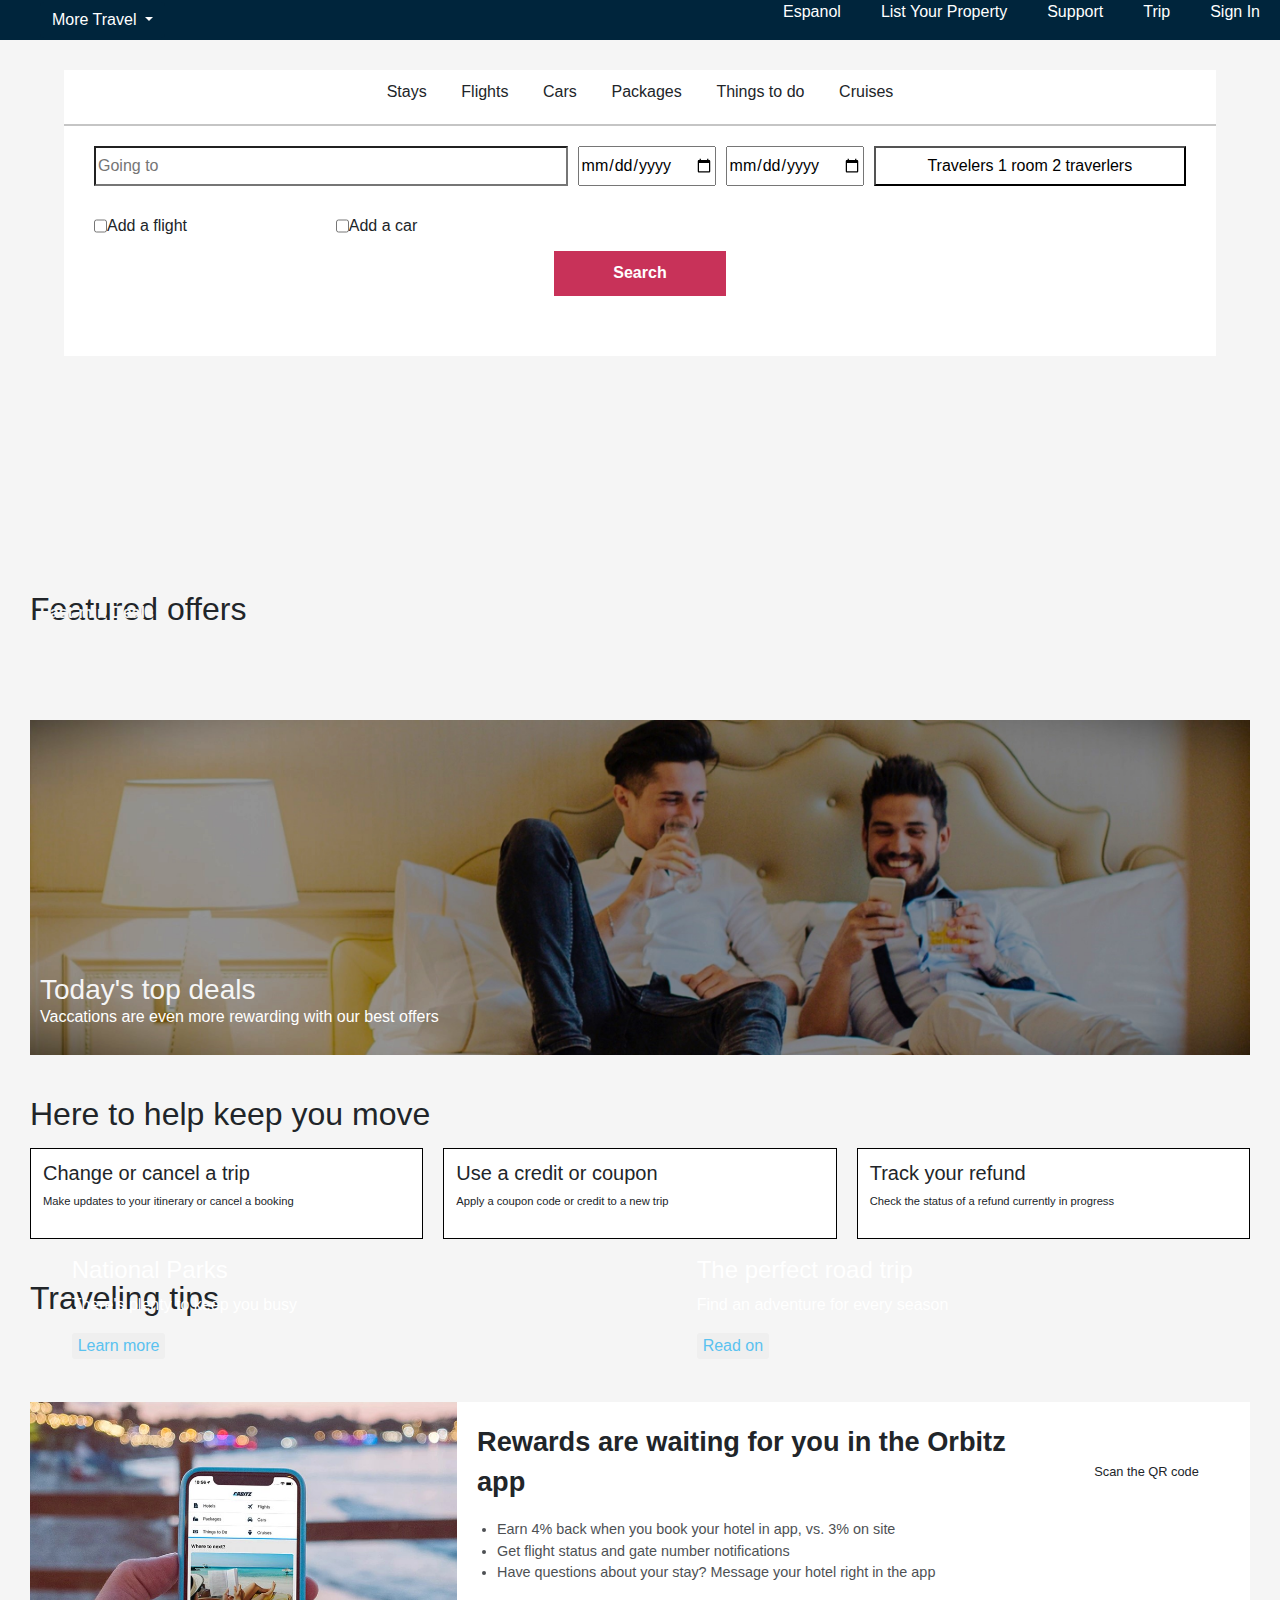
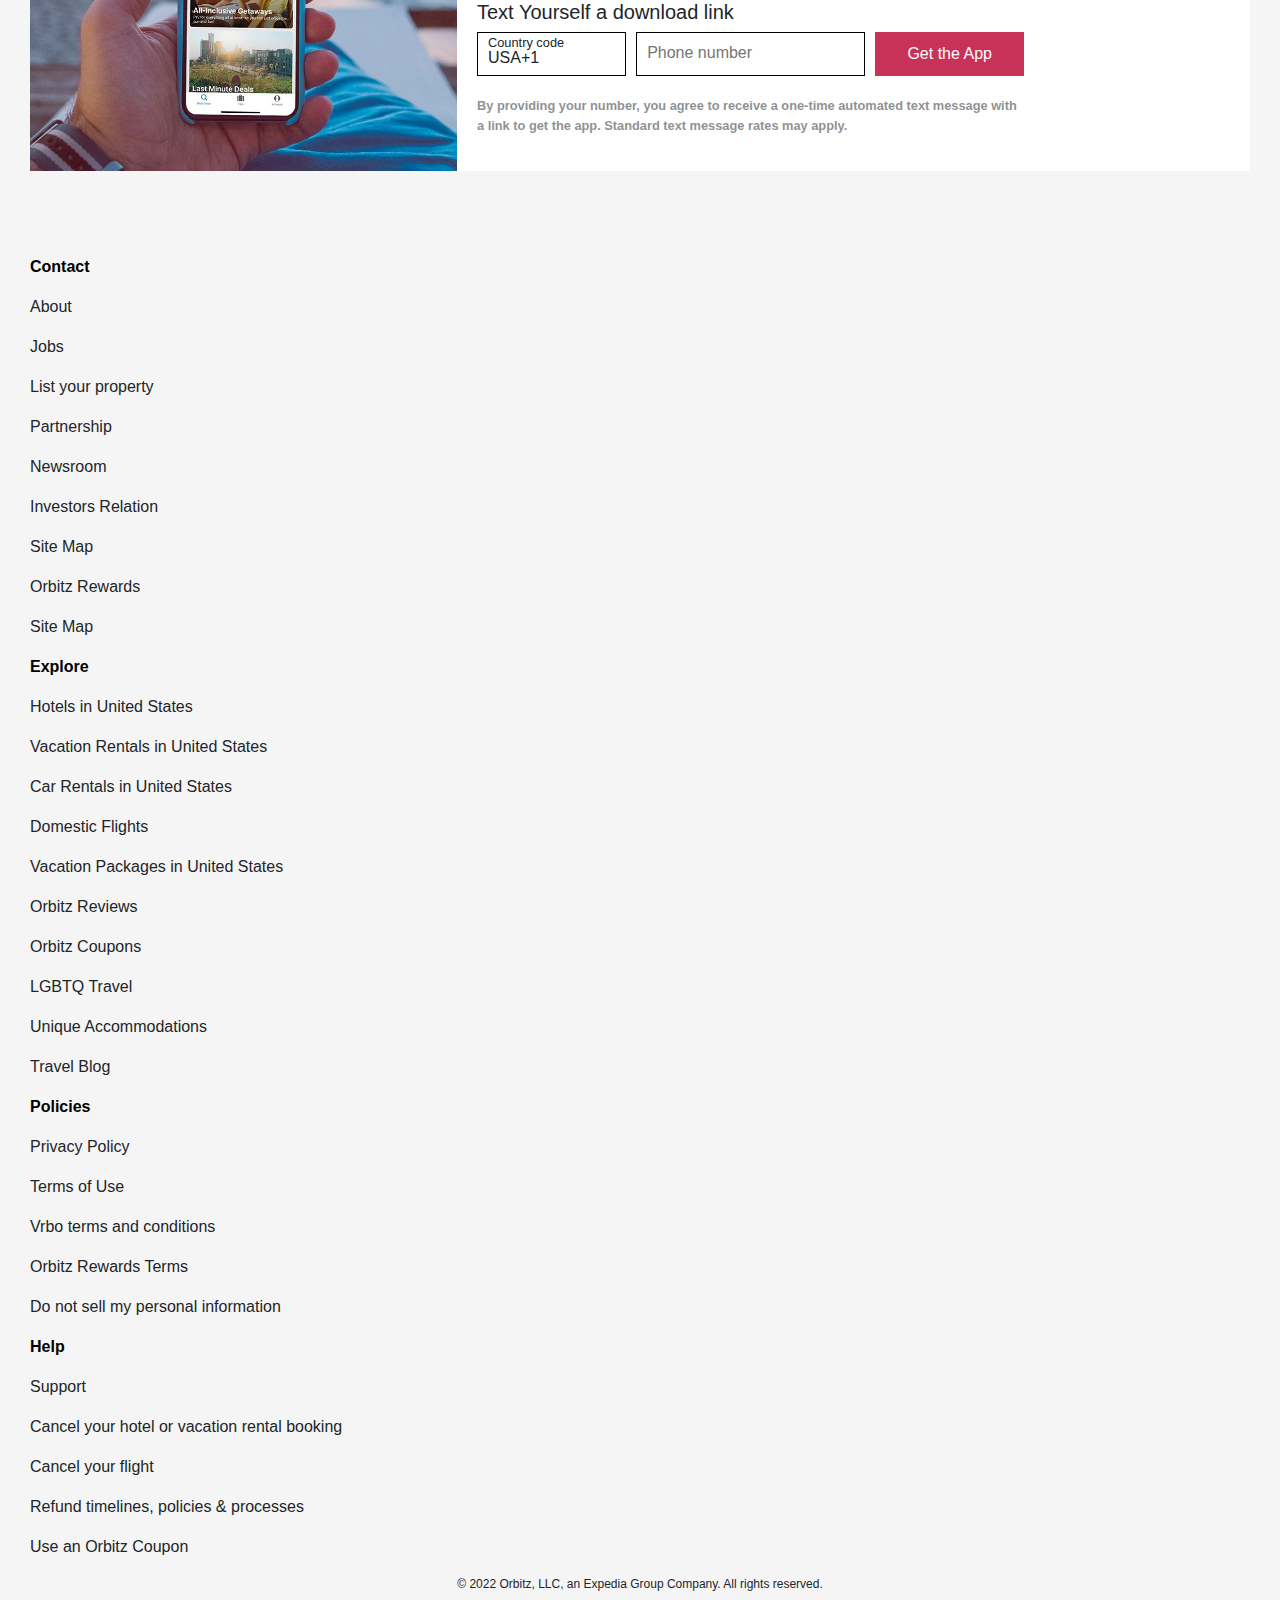
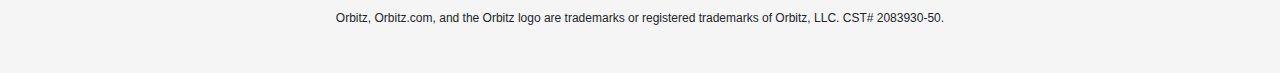
==== index.html @ a8eebd3c "day02 modified file" ====
<!DOCTYPE html>
<html lang="en">
<head>
    <meta charset="UTF-8">
    <meta http-equiv="X-UA-Compatible" content="IE=edge">
    <meta name="viewport" content="width=device-width, initial-scale=1.0">
    <title>Orbitz</title>
    <link rel="stylesheet" href="./navbar.css">

    <!-- my bootstrap -->
    <link rel="stylesheet" href="https://cdn.jsdelivr.net/npm/bootstrap@4.6.1/dist/css/bootstrap.min.css">
  <script src="https://cdn.jsdelivr.net/npm/jquery@3.6.0/dist/jquery.slim.min.js"></script>
  <script src="https://cdn.jsdelivr.net/npm/popper.js@1.16.1/dist/umd/popper.min.js"></script>
  <script src="https://cdn.jsdelivr.net/npm/bootstrap@4.6.1/dist/js/bootstrap.bundle.min.js"></script>
  <!-- end -->

  <link rel="stylesheet" href="./searchBar.css">
  <link rel="stylesheet" href="./midSec.css">
  <link rel="stylesheet" href="./footer.css">
</head>
<body>
    <!-- ---------------------------------------navbar-------------------------------------------------------- -->
    <div id="navbar">
        <div>
            <img src="https://www.orbitz.com/_dms/header/logo.svg?locale=es_MX&siteid=70201&2" alt="">
            <div class="dropdown" style="margin-left: -40px;">
                <button class="btn  dropdown-toggle" type="button" id="dropdownMenu2" data-toggle="dropdown" aria-haspopup="true" aria-expanded="false" style="background-color: #00253c; color: white; border: none; ">
                More Travel
                </button>
                <div class="dropdown-menu" aria-labelledby="dropdownMenu2">
                <button class="dropdown-item" type="button">Stays</button>
                <button class="dropdown-item" type="button">Flight</button>
                <button class="dropdown-item" type="button">Package</button>
                <button class="dropdown-item" type="button">Cars</button>
                <button class="dropdown-item" type="button">Cruises</button>
                <button class="dropdown-item" type="button">Things to do</button>                
                <button class="dropdown-item" type="button">Deals</button>                
                <button class="dropdown-item" type="button">Groups & Meetings</button>                
                <button class="dropdown-item" type="button">Travel blog</button>                

                </div>
            </div>
        </div>
        <div>
            <a href="./index.html">
                <p>Espanol</p>
            </a>
            <a href="">
                <p>List Your Property</p>
            </a>
            <a href="">
                <p>Support</p>
            </a>
            <a href="">
                <p>Trip</p>
            </a>
            <a href="">
                <p>Sign In</p>
            </a>
        </div>
    </div>    
        <!-- -------------------------------------- navbar end ------------------------------------------------- -->


        <!-- -----------------------------------------Search Bar-------------------------------------------------------- -->
        <div id="my-menu">
            <!-- <img style="width: 100%;" src="https://forever.travel-assets.com/flex/flexmanager/images/2021/11/01/ORB_Storefront_6_imgB_1400x600_20211028.jpg?impolicy=fcrop&w=900&h=225&q=mediumHigh" alt=""> -->
            <div id="my-search-bar">
                <div id="my-search-bar-title">
                    <div>Stays</div>
                    <div>Flights</div>
                    <div>Cars</div>
                    <div>Packages</div>
                    <div>Things to do</div>
                    <div>Cruises</div>
                </div>
                <hr style="border: 0px solid black; height: 2px; background-color: rgba(0, 0, 0, 0.228); margin-bottom: 20px;">
                <div id="search-box">
                    <div><input type="search" placeholder="Going to"></div>
                    <div><input type="date" placeholder="Check-in"></div>
                    <div><input type="date" placeholder="Check-out"></div>
                    <div><input style="background-color: white;" type="button" placeholder="" value="Travelers 1 room 2 traverlers"></div>
                    <div><input type="checkbox"><span>Add a flight</span></div>
                    <div><input type="checkbox" value=""><span>Add a car</span></div>
                </div>
                <div id="btn-search">
                    <button>Search</button>
                </div>
    
            </div>
        </div> 
        <!-- ------------------------------------------Search Bar End--------------------------------------------  -->
        <!-- ----------------------------------------------Mid Sec Start----------------------------------------------------- -->
        <div id="mid-container">
            <div id="first-child-mid">
                <div>
                    <img src="https://forever.travel-assets.com/flex/flexmanager/images/2022/02/09/ORB_BrandPromise_TravelAsYouAre_imgB_840x473_20220207.jpg?impolicy=fcrop&w=900&h=386&q=mediumHigh" alt="">
                </div>
                <div>
                    <img src="https://forever.travel-assets.com/flex/flexmanager/images/2022/02/09/ORB_BrandPromise_Rewards_imgB_840x473_20220207.jpg?impolicy=fcrop&w=900&h=386&q=mediumHigh" alt="">
                </div>
                <div>
                    <img src="https://forever.travel-assets.com/flex/flexmanager/images/2022/02/09/ORB_BrandPromise_InsiderPrices_imgB_840x473_20220207.jpg?impolicy=fcrop&w=900&h=386&q=mediumHigh" alt="">
                </div>
            </div>
    
            <!-- ===================================================================================================== -->
    
    
            <div id="second-child-mid">
                <h2>Featured offers</h2>
                <div>
                    <div>
                        <img src="https://forever.travel-assets.com/flex/flexmanager/images/2021/11/02/ORB_Storefront_LastMinute_imgB_900x600_20211101.jpg?impolicy=fcrop&w=900&h=600&q=mediumHigh" alt="">
                        <h3 class="overlay-text-h3">Last-min Deals</h3>
                        <p class="overlay-text-p">Gateway Today</p>
                    </div>
                    <div>
                        <img src="https://forever.travel-assets.com/flex/flexmanager/images/2021/11/02/ORB_Storefront_AllInclusive_imgB_900x600_20211101.jpg?impolicy=fcrop&w=900&h=600&q=mediumHigh" alt="">
                        <h3 class="overlay-text-h3">All insclusive Resorts</h3>
                        <p class="overlay-text-p">Enjoy sun and Fun</p>
                    </div>
                    <div>
                        <img src="https://forever.travel-assets.com/flex/flexmanager/images/2021/11/02/ORB_Storefront_MOD_imgB_900x600_20211101.jpg?impolicy=fcrop&w=900&h=600&q=mediumHigh" alt="">
                        <h3 class="overlay-text-h3">Insider Prizes</h3>
                        <p class="overlay-text-p">Members Get Rewarded</p>
                    </div>
                    <div>
                        <img src="https://forever.travel-assets.com/flex/flexmanager/images/2021/11/02/ORB_Storefront_JetAndReset_imgB_900x600_20211101.jpg?impolicy=fcrop&w=900&h=600&q=mediumHigh" alt="">
                        <h3 class="overlay-text-h3">Jet and Reset</h3>
                        <p class="overlay-text-p">Fly Somewhere Beachy and Warm</p>
                    </div>
                </div>
            </div>
    
            <!-- =================================================================================== -->
            <div id="top-deals">
                <img src="./top-deals.jpg" alt="">
                <h3>Today's top deals</h3>
                <p>Vaccations are even more rewarding with our best offers</p>
            </div>
    
            <!-- =========================================================================================== -->
            <div id="cancel-coupon">
                <h2>Here to help keep you move</h2>
                <div>
                    <div>
                        <h5>Change or cancel a trip</h5>
                        <p>Make updates to your itinerary or cancel a booking</p>
                    </div>
                    <div>
                        <h5>Use a credit or coupon</h5>
                        <p>Apply a coupon code or credit to a new trip</p>
                    </div>
                    <div>
                        <h5>Track your refund</h5>
                        <p>Check the status of a refund currently in progress</p>
                    </div>
                </div>
            </div>
    
            <!-- ======================================================================================================= -->
    
            <div id="traveling-tips">
                <h2>Traveling tips</h2>
                <div>
                    <div>
                        <img src="https://forever.travel-assets.com/flex/flexmanager/images/2021/11/18/ORB_Blog_NationalParks_imgB_1199x399_20211117.jpg" alt="">
                        <div>
                            <h4>National Parks</h4>
                            <p>There's plenty to keep you busy</p>
                            <button>Learn more</button>
                        </div>
    
                    </div>
                    <div>
                        <img src="https://forever.travel-assets.com/flex/flexmanager/images/2021/11/18/ORB_Blog_RoadTrips_imgB_1199x399_20211117.jpg" alt="">
                        <div>
                            <h4>The perfect road trip</h4>
                            <p>Find an adventure for every season</p>
                            <button>Read on</button>
                        </div>
    
                    </div>
                    
                </div>
            </div>
    
            <!-- ============================================================================================================= -->
            <div id="rewards">
    
                <img src="./main-rewards.jpg" alt="">
                <div>
                    <!-- child1 -->
                    <div>
                        <p>Rewards are waiting for you in the Orbitz app</p>
                        <ul>
                            <li>Earn 4% back when you book your hotel in app, vs. 3% on site</li>
                            <li>Get flight status and gate number notifications</li>
                            <li>Have questions about your stay? Message your hotel right in the app</li>
                        </ul>
                        <h5 style="margin-top: -20px;">Text Yourself a download link</h5>
                        <div>
                            <div class="rewards-div1-btn">
                                <p style="padding: 0 10px; font-size: 80%;">Country code</p>
                                <h6 style="margin-top: -20px; padding: 0 10px;">USA+1</h6>
                            </div>
                            <div class="rewards-div1-btn">
                                <input style="padding:0px 10px; box-sizing: border-box; border: none;" type="text" placeholder="Phone number">
                            </div>
                            <div class="rewards-div1-btn" style="border:none;">
                                <button style="width: 100%; height: 100%; border: none; background-color: rgb(200,50,89); color: white;">
                                    Get the App
                                </button>
                            </div>
                        </div>
                        <p style="font-size: 80%; margin-top: 20px; opacity: 50%;">By providing your number, you agree to receive a one-time automated text message with a link to get the app. Standard text message rates may apply.</p>
                    </div>
    
                    <!-- child2 -->
                    <div>
                        <img style="width: 80%; margin: 50px auto 10px auto;" src="https://a.travel-assets.com/mad-service/qr-code/portfolio_app_landing/qr_app_landing_footer_orbitz.png" alt="">
                        <p style="margin-left: 20px; font-size: 80%;">Scan the QR code</p>
                    </div>
                </div>
            </div>
    
        </div>
        <!-- ------------------------------------------------------mid Sec End----------------------------------------         -->

        <!-- ---------------------------------------------------------Footer Start------------------------------------------- -->
        <footer style="padding: 30px; background-color: rgb(245,245,245);">
            <div id="footer-child1">
                <div>
                    <img style="margin-top: 20px;" src="https://a.travel-assets.com/globalcontrols-service/content/f285fb631b0a976202ef57611c7050e9ef5ca51a/images/EG_Wordmark_blue_RGB.svg" alt="">
                </div>
                <div>
                    <div>
                        <p style="font-weight:bold ; color: black;">Contact</p>
                        <p>About</p>
                        <p>Jobs</p>
                        <p>List your property</p>
                        <p>Partnership</p>
                        <p>Newsroom</p>
                        <p>Investors Relation</p>
                        <p>Site Map</p>
                        <p>Orbitz Rewards</p>
                        <p>Site Map</p>
                    </div>
    
                    <div>
                        <p style="font-weight:bold ; color: black;">Explore</p>
                        <p>Hotels in United States</p>
                        <p>Vacation Rentals in United States</p>
                        <p>Car Rentals in United States</p>
                        <p>Domestic Flights</p>
                        <p>Vacation Packages in United States</p>
                        <p>Orbitz Reviews</p>
                        <p>Orbitz Coupons</p>
                        <p>LGBTQ Travel</p>
                        <p>Unique Accommodations</p>
                        <p>Travel Blog</p>
                    </div>
    
                    <div>
                        <p style="font-weight:bold ; color: black;">Policies</p>
                        <p>Privacy Policy</p>
                        <p>Terms of Use</p>
                        <p>Vrbo terms and conditions</p>
                        <p>Orbitz Rewards Terms</p>
                        <p>Do not sell my personal information</p>
                    </div>
    
                    <div>
                        <p style="font-weight:bold ; color: black;">Help</p>
                        <p>Support</p>
                        <p>Cancel your hotel or vacation rental booking</p>
                        <p>Cancel your flight</p>
                        <p>Refund timelines, policies & processes</p>
                        <p>Use an Orbitz Coupon</p>
                    </div>
    
                </div>
            </div>
            
            <div style="text-align: center; font-size: 12px;" id="footer-child2">
                <p>© 2022 Orbitz, LLC, an Expedia Group Company. All rights reserved.</p>
                <p>Orbitz, Orbitz.com, and the Orbitz logo are trademarks or registered trademarks of Orbitz, LLC. CST# 2083930-50.</p>
            </div>
        </footer>
        
        <!-- -------------------------------------------------------------Footer-End---------------------------------- -->

</body>
</html>
---- navbar.css ----
*{
    margin: 0px;
    /* padding: 0px; */
}

#navbar{
    display: flex;
    border: 0px solid red;
    justify-content: space-between;
    background-color: rgb(0,37,60);

}
#navbar >div:first-child{
    display: flex;
    align-items: center;
}
 #navbar>div:first-child>img{
    padding: 20px;
    margin-right: 40px;
 }    
#navbar >div:nth-child(2){
    display: flex;
    align-items: center;
    border: 0px solid red;
    /* width: 40%; */
}    
#navbar>div:nth-child(2)>a{
    color: white;
    text-decoration: none;
    font-weight: 15px;
    font-family:  -apple-system, BlinkMacSystemFont, "Segoe UI", Roboto, "Helvetica Neue", Arial, sans-serif;
    margin: 0px 20px;

}
---- searchBar.css ----
*{
    font-family:  -apple-system, BlinkMacSystemFont, "Segoe UI", Roboto, "Helvetica Neue", Arial, sans-serif;
    margin: 0px;
    box-sizing: border-box;
}
#my-menu{
    padding-bottom: 150px;
    background-color: rgb(245,245,245);
    background-image: url("https://forever.travel-assets.com/flex/flexmanager/images/2021/11/01/ORB_Storefront_6_imgB_1400x600_20211028.jpg?impolicy=fcrop&w=900&h=225&q=mediumHigh");
    background-repeat: no-repeat;
    /* background-attachment: fixed; */
    background-size: 100% 70%;
    padding-top: 30px;
    /* margin-bottom: 150px; */
}
#my-search-bar-title{
    display: flex;
    width: 50%;
    margin: auto;
    justify-content: space-evenly;
    padding-top: 10px;
    margin-bottom: 20px;
    

    /* position: absolute; */
}
#my-search-bar-title>div{
    font-size: 1rem;
    font-family:  -apple-system, BlinkMacSystemFont, "Segoe UI", Roboto, "Helvetica Neue", Arial, sans-serif;
    cursor: pointer;
}
#my-search-bar{
    /* position: relative;
    top:  -300px; */
    background-color: #fff;
    width: 90%;
    margin: auto;
    box-sizing: border-box;
}
#search-box{
    display: grid;
    grid-template-columns: repeat(12,1fr);
    gap: 10px;
    row-gap: 20px;
    padding: 0px 30px;
}
#search-box >div:nth-child(1){
    grid-column: 1/ 7;
    border: 0px solid red;
}#search-box >div:nth-child(2){
    grid-column: 7/8;
    border: 0px solid red;
}
#search-box >div:nth-child(3){
    grid-column: 8/9;
    border: 0px solid red;
}
#search-box >div:nth-child(4){
    grid-column: 9/13;
    border: 0px solid red;
}
#search-box >div:nth-child(5){
    grid-column: 1/4;
    border: 0px solid red;
    display: flex;
    align-items: center;
}
#search-box >div:nth-child(6){
    grid-column: 4/13;
    border: 0px solid red;
    display: flex;
    align-items: center;
}

#search-box >div:nth-child(1)>input{
    width: 100%;
}
#search-box >div:nth-child(4)>input{
    width: 100%;
}
#search-box div>input>textarea{
    padding: 10px;
}
#btn-search{
    display: flex;
    justify-content: center;
    margin-top: 5px;
}
#btn-search>button{
    width: 15%;
    height: 3.5vmax;
    border: none;
    background-color: rgb(200,50,89);
    color: white;
    font-weight: bold;
    margin-bottom: 60px;
}
input,
textarea{
    height: 40px;
}
---- midSec.css ----
*{
    font-family:  -apple-system, BlinkMacSystemFont, "Segoe UI", Roboto, "Helvetica Neue", Arial, sans-serif;
    margin: 0px;
    box-sizing: border-box;
    /* background-color: rgb(245,245,245); */
}
#mid-container{
    background-color: rgb(245,245,245);
}
#mid-container{
    padding: 30px;
}

#first-child-mid{
    display: grid;
    grid-template-columns: repeat(3,1fr);
    gap: 25px;
}
#first-child-mid>div>img{
    width: 100%;
}
#first-child-mid>div{
    box-shadow: rgba(0, 0, 0, 0.25) 0px 25px 50px -12px;
}


/* =============================================================================================== */


#second-child-mid{
    margin-top: 30px;
}
#second-child-mid>h1{
    color: black;
    font-weight: 400;
}
#second-child-mid>div{
    display: grid;
    grid-template-columns: repeat(4,1fr);
    gap: 25px;
}
#second-child-mid>div>div>img{
    width: 100%;
}
#second-child-mid>div>div{
    position: relative;
}
.overlay-text-h3{
    position: absolute;
    bottom: 30px;
    left: 10px;
    color: whitesmoke;
    font-size: 16px;
    font-weight: 600;
    display: inline-block;
}
.overlay-text-p{
    position: absolute;
    bottom: 10px;
    left: 10px;
    color: whitesmoke;
    font-size: 10px;
    font-weight: 400;
    display: inline-block;
}


/* =========================================================================================== */

#top-deals{
    margin-top: 60px;
    position: relative;
}
#top-deals>img{
    width: 100%;
}
#top-deals>h3{
    position: absolute;
    bottom: 40px;
    left: 10px;
    color: whitesmoke;
}
#top-deals>p{
    position: absolute;
    bottom: 10px;
    left: 10px;
    color: white;
}


/* ==================================================================================== */

#cancel-coupon{
    margin-top: 40px;
}
#cancel-coupon>div{
    display: grid;
    grid-template-columns: repeat(3,1fr);
    gap: 20px;
    margin: auto;
    margin-top: 15px;
}
#cancel-coupon>div>div{
    border: 1px solid black;
    padding: 12px 12px;
    background-color: white;
}
#cancel-coupon>div>div>p{
    font-size: 70%;
}


/* ===================================================================================== */

#traveling-tips{
    margin-top: 40px;
}
#traveling-tips>div{
    display: grid;
    grid-template-columns: repeat(2,1fr);
    gap: 30px;
    margin-top: 20px;
}
#traveling-tips>div>div>img{
    width: 100%;
    filter: brightness(70%);
}
#traveling-tips>div>div{
    position: relative;
    color: white;
}
#traveling-tips>div>div>div{
    position: absolute;
    bottom: 10%;
    left: 7%;
}
#traveling-tips>div>div>div>button{
    border: none;
    border-radius: 3px;
    color: rgb(90, 194, 239);
}

/* ============================================================================================================ */

#rewards{
    margin-top: 40px;
    display: flex;
    background-color: #fff;
}
#rewards>img{
    width: 35%;
}
#rewards>div{
    display: grid;
    grid-template-columns: repeat(4,1fr);
    gap: 30px;
    border: 0px solid red;
    width: 65%;
}
#rewards>div>div:nth-child(1){
    grid-column: 1/4;
    border: 0px solid blue;
    padding: 20px;
}
#rewards>div>div:nth-child(1)>p{
    font-size: 170%;
    font-weight: 700;
}
#rewards>div>div:nth-child(1)>ul{
    font-size: 90%;
    padding: 20px;
    margin-top: -20px;
    opacity: 80%;
}
/* this is for creating three small buttons */
#rewards>div>div:nth-child(1)>div{
    display: grid;
    grid-template-columns: repeat(3,1fr);
    gap: 10px;
}
.rewards-div1-btn{
    border: 1px solid black;
}
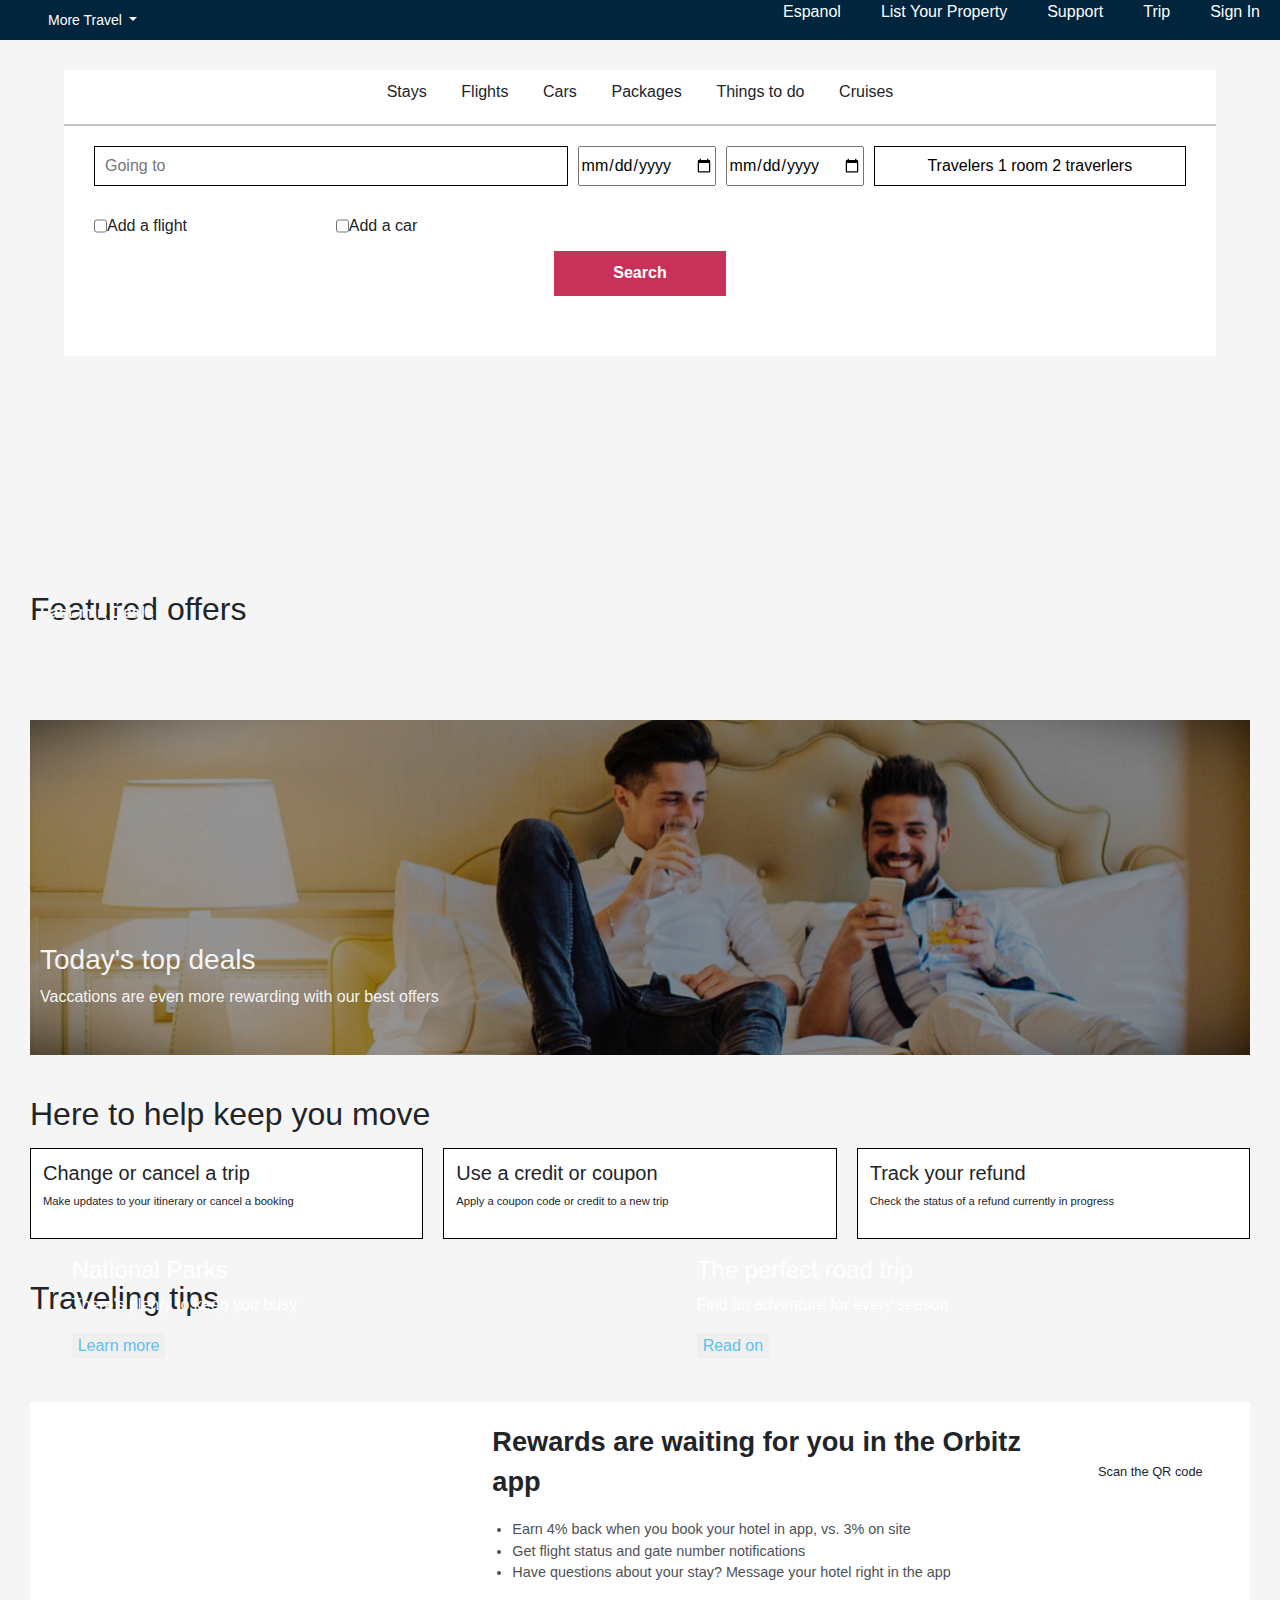
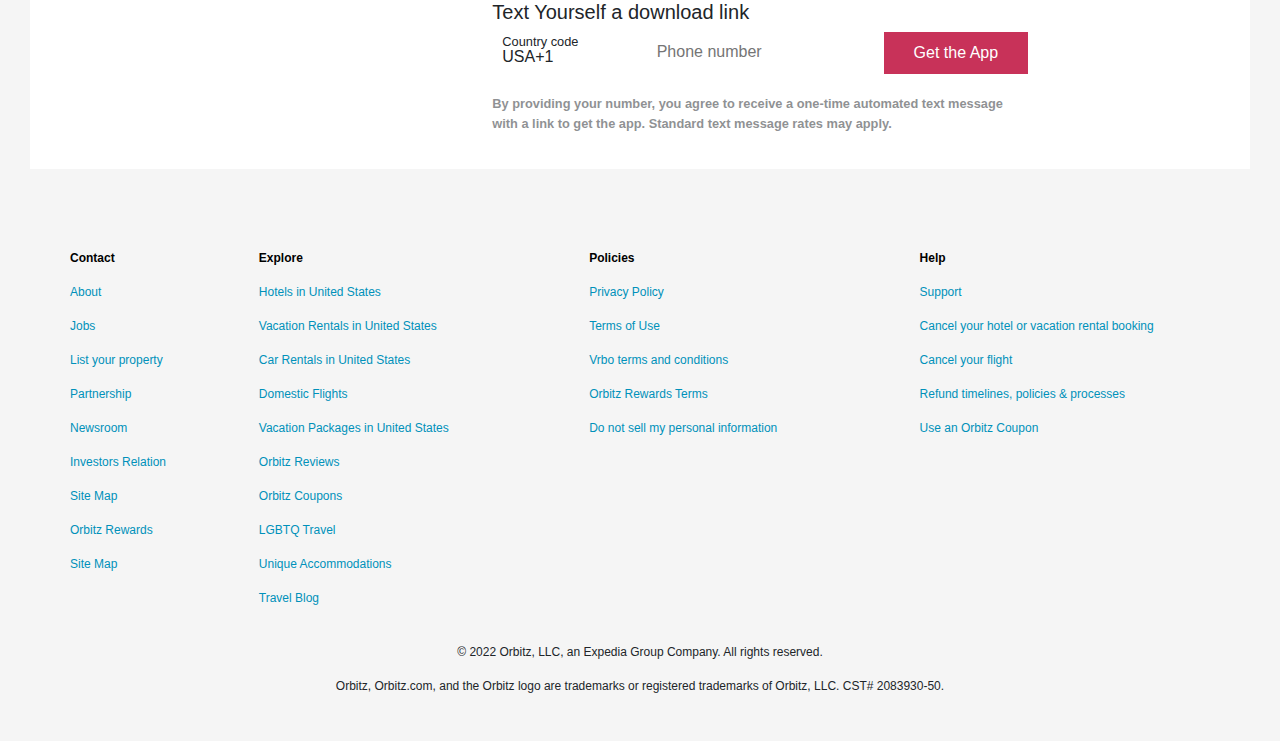
==== commit 1aa99061: "day05 fully responsive website" ====
--- a/index.html
+++ b/index.html
@@ -24,37 +24,37 @@
         <div>
             <img src="https://www.orbitz.com/_dms/header/logo.svg?locale=es_MX&siteid=70201&2" alt="">
             <div class="dropdown" style="margin-left: -40px;">
-                <button class="btn  dropdown-toggle" type="button" id="dropdownMenu2" data-toggle="dropdown" aria-haspopup="true" aria-expanded="false" style="background-color: #00253c; color: white; border: none; ">
+                <button class="btn  dropdown-toggle btn-sm" type="button" id="dropdownMenu2" data-toggle="dropdown" aria-haspopup="true" aria-expanded="false" style="background-color: #00253c; color: white; border: none; ">
                 More Travel
                 </button>
                 <div class="dropdown-menu" aria-labelledby="dropdownMenu2">
-                <button class="dropdown-item" type="button">Stays</button>
-                <button class="dropdown-item" type="button">Flight</button>
-                <button class="dropdown-item" type="button">Package</button>
-                <button class="dropdown-item" type="button">Cars</button>
-                <button class="dropdown-item" type="button">Cruises</button>
-                <button class="dropdown-item" type="button">Things to do</button>                
-                <button class="dropdown-item" type="button">Deals</button>                
-                <button class="dropdown-item" type="button">Groups & Meetings</button>                
-                <button class="dropdown-item" type="button">Travel blog</button>                
+                <button class="dropdown-item" type="button"><a href="trip.html">Stays</a></button>
+                <button class="dropdown-item" type="button"><a href="trip.html">Flight</a></button>
+                <button class="dropdown-item" type="button"><a href="trip.html">Package</a></button>
+                <button class="dropdown-item" type="button"><a href="trip.html">Cars</a></button>
+                <button class="dropdown-item" type="button"><a href="trip.html">Cruises</a></button>
+                <button class="dropdown-item" type="button"><a href="trip.html">Things to do</a></button>                
+                <button class="dropdown-item" type="button"><a href="trip.html">Deals</a></button>                
+                <button class="dropdown-item" type="button"><a href="trip.html">Groups & Meetings</a></button>                
+                <button class="dropdown-item" type="button"><a href="trip.html">Travel Blog</a></button>                
 
                 </div>
             </div>
         </div>
         <div>
-            <a href="./index.html">
+            <a class="hide-tag" href="./index.html">
                 <p>Espanol</p>
             </a>
-            <a href="">
+            <a class="hide-tag" href="trip.html">
                 <p>List Your Property</p>
             </a>
-            <a href="">
+            <a class="hide-tag" href="trip.html">
                 <p>Support</p>
             </a>
-            <a href="">
+            <a class="hide-tag" href="trip.html">
                 <p>Trip</p>
             </a>
-            <a href="">
+            <a href="./signIn.html">
                 <p>Sign In</p>
             </a>
         </div>
@@ -136,8 +136,10 @@
             <!-- =================================================================================== -->
             <div id="top-deals">
                 <img src="./top-deals.jpg" alt="">
-                <h3>Today's top deals</h3>
-                <p>Vaccations are even more rewarding with our best offers</p>
+                <div>
+                    <h3>Today's top deals</h3>
+                    <p>Vaccations are even more rewarding with our best offers</p>
+                </div>
             </div>
     
             <!-- =========================================================================================== -->
@@ -167,18 +169,18 @@
                     <div>
                         <img src="https://forever.travel-assets.com/flex/flexmanager/images/2021/11/18/ORB_Blog_NationalParks_imgB_1199x399_20211117.jpg" alt="">
                         <div>
-                            <h4>National Parks</h4>
-                            <p>There's plenty to keep you busy</p>
-                            <button>Learn more</button>
+                            <h4 class="tips-h4">National Parks</h4>
+                            <p class="tips-p">There's plenty to keep you busy</p>
+                            <button class="tips-button">Learn more</button>
                         </div>
     
                     </div>
                     <div>
                         <img src="https://forever.travel-assets.com/flex/flexmanager/images/2021/11/18/ORB_Blog_RoadTrips_imgB_1199x399_20211117.jpg" alt="">
                         <div>
-                            <h4>The perfect road trip</h4>
-                            <p>Find an adventure for every season</p>
-                            <button>Read on</button>
+                            <h4 class="tips-h4">The perfect road trip</h4>
+                            <p class="tips-p">Find an adventure for every season</p>
+                            <button class="tips-button">Read on</button>
                         </div>
     
                     </div>
@@ -189,7 +191,7 @@
             <!-- ============================================================================================================= -->
             <div id="rewards">
     
-                <img src="./main-rewards.jpg" alt="">
+                <img src="https://a.travel-assets.com/mad-service/footer/marquee/ORB_App_Footer_v1.jpg" alt="">
                 <div>
                     <!-- child1 -->
                     <div>
@@ -201,11 +203,11 @@
                         </ul>
                         <h5 style="margin-top: -20px;">Text Yourself a download link</h5>
                         <div>
-                            <div class="rewards-div1-btn">
+                            <div class="rewards-div1-btn-1">
                                 <p style="padding: 0 10px; font-size: 80%;">Country code</p>
                                 <h6 style="margin-top: -20px; padding: 0 10px;">USA+1</h6>
                             </div>
-                            <div class="rewards-div1-btn">
+                            <div class="rewards-div1-btn-2">
                                 <input style="padding:0px 10px; box-sizing: border-box; border: none;" type="text" placeholder="Phone number">
                             </div>
                             <div class="rewards-div1-btn" style="border:none;">
@@ -214,7 +216,7 @@
                                 </button>
                             </div>
                         </div>
-                        <p style="font-size: 80%; margin-top: 20px; opacity: 50%;">By providing your number, you agree to receive a one-time automated text message with a link to get the app. Standard text message rates may apply.</p>
+                        <p class="rewards-p" style="font-size: 80%; margin-top: 20px; opacity: 50%;">By providing your number, you agree to receive a one-time automated text message with a link to get the app. Standard text message rates may apply.</p>
                     </div>
     
                     <!-- child2 -->
@@ -236,7 +238,7 @@
                 </div>
                 <div>
                     <div>
-                        <p style="font-weight:bold ; color: black;">Contact</p>
+                        <p style="font-weight:bold ; color: black; cursor: default;">Contact</p>
                         <p>About</p>
                         <p>Jobs</p>
                         <p>List your property</p>
@@ -249,7 +251,7 @@
                     </div>
     
                     <div>
-                        <p style="font-weight:bold ; color: black;">Explore</p>
+                        <p style="font-weight:bold ; color: black; cursor: default;">Explore</p>
                         <p>Hotels in United States</p>
                         <p>Vacation Rentals in United States</p>
                         <p>Car Rentals in United States</p>
@@ -263,7 +265,7 @@
                     </div>
     
                     <div>
-                        <p style="font-weight:bold ; color: black;">Policies</p>
+                        <p style="font-weight:bold ; color: black;  cursor: default;">Policies</p>
                         <p>Privacy Policy</p>
                         <p>Terms of Use</p>
                         <p>Vrbo terms and conditions</p>
@@ -272,7 +274,7 @@
                     </div>
     
                     <div>
-                        <p style="font-weight:bold ; color: black;">Help</p>
+                        <p style="font-weight:bold ; color: black;  cursor: default;">Help</p>
                         <p>Support</p>
                         <p>Cancel your hotel or vacation rental booking</p>
                         <p>Cancel your flight</p>
@@ -292,4 +294,13 @@
         <!-- -------------------------------------------------------------Footer-End---------------------------------- -->
 
 </body>
-</html>+</html>
+
+
+
+<script>
+    let logo = document.querySelector("#navbar>div>img");
+    logo.addEventListener("click",function(){
+        document.location.href="index.html";
+    })
+</script>--- a/navbar.css
+++ b/navbar.css
@@ -31,4 +31,18 @@
     font-family:  -apple-system, BlinkMacSystemFont, "Segoe UI", Roboto, "Helvetica Neue", Arial, sans-serif;
     margin: 0px 20px;
 
+}
+
+@media only screen and (max-width:990px) and (min-width:280px){
+    .hide-tag{
+        display: none;
+    }
+    #navbar >div:first-child{
+        display: flex;
+        align-items: center;
+        width: 50%;
+    }
+    #navbar>div:first-child>img{
+        width:60%
+     } 
 }--- a/searchBar.css
+++ b/searchBar.css
@@ -47,7 +47,8 @@
 #search-box >div:nth-child(1){
     grid-column: 1/ 7;
     border: 0px solid red;
-}#search-box >div:nth-child(2){
+}
+#search-box >div:nth-child(2){
     grid-column: 7/8;
     border: 0px solid red;
 }
@@ -74,9 +75,14 @@
 
 #search-box >div:nth-child(1)>input{
     width: 100%;
+    outline: none;
+    border: 1px solid black;
+    padding-left: 10px;
 }
 #search-box >div:nth-child(4)>input{
     width: 100%;
+    outline: none;
+    border: 1px solid black;
 }
 #search-box div>input>textarea{
     padding: 10px;
@@ -99,4 +105,97 @@
 textarea{
     height: 40px;
 }
-    +
+@media only screen and (max-width:990px) and (min-width:581px){
+    #my-menu{
+        margin-bottom: -100px; 
+    }
+    #my-search-bar-title{
+        width: 90%;
+    }
+    #search-box >div:nth-child(1){
+        grid-column: 1/ 13;
+        border: 0px solid red;
+    }
+    #search-box >div:nth-child(2){
+        grid-column: 1/7;
+        border: 0px solid red;
+        border: 1px solid black;
+        box-sizing: border-box;
+    }
+    #search-box >div:nth-child(3){
+        grid-column: 7/13;
+        border: 0px solid red;
+        border: 1px solid black;
+        box-sizing: border-box;
+    }#search-box >div:nth-child(3)>input,#search-box >div:nth-child(2)>input{
+        width: 100%;
+    }
+    #search-box >div:nth-child(4){
+        grid-column: 1/13;
+        border: 0px solid red;
+        border: 1px solid black;
+    }
+    #search-box >div:nth-child(5){
+        grid-column: 1/7;
+    }    
+    #search-box >div:nth-child(6){
+        grid-column: 7/13;
+    } 
+
+}
+    
+@media only screen and (max-width:580px) and (min-width:280px){
+    #my-menu{
+        background: none !important;
+        margin-bottom: -150px; 
+        margin-top: -20px;
+    }
+    #my-search-bar{
+        background-color: #fff;
+        width: 100%;
+        margin: auto;
+        box-sizing: border-box;
+        padding: 5px;
+    }
+    #my-search-bar-title{
+        width: 95%;
+    }
+    #my-search-bar-title>div{
+        font-size: 10px;
+    }
+    #search-box{
+        width: 95%;
+    }
+    #search-box >div:nth-child(1){
+        grid-column: 1/ 13;
+        border: 0px solid red;
+    }
+    #search-box >div:nth-child(2){
+        grid-column: 1/7;
+        border: 0px solid red;
+        border: 1px solid black;
+    }
+    #search-box >div:nth-child(3){
+        grid-column: 7/13;
+        border: 0px solid red;
+        border: 1px solid black;
+    }
+    #search-box >div:nth-child(3)>input,#search-box >div:nth-child(2)>input{
+        width: 100%;
+    }
+    #search-box >div:nth-child(4){
+        grid-column: 1/13;
+        border: 0px solid red;
+        border: 1px solid black;
+    }
+    #search-box >div:nth-child(5){
+        grid-column: 1/7;
+    }    
+    #search-box >div:nth-child(6){
+        grid-column: 7/13;
+    } 
+    #btn-search>button{
+        width: 90%;
+    }   
+}--- a/midSec.css
+++ b/midSec.css
@@ -74,18 +74,13 @@
 #top-deals>img{
     width: 100%;
 }
-#top-deals>h3{
-    position: absolute;
-    bottom: 40px;
+#top-deals>div{
+    position: absolute;
+    bottom: 30px;
     left: 10px;
     color: whitesmoke;
 }
-#top-deals>p{
-    position: absolute;
-    bottom: 10px;
-    left: 10px;
-    color: white;
-}
+
 
 
 /* ==================================================================================== */
@@ -148,7 +143,10 @@
     background-color: #fff;
 }
 #rewards>img{
-    width: 35%;
+    /* width: 35%; */
+    width: 451px;
+    height: auto;
+    object-fit: cover;
 }
 #rewards>div{
     display: grid;
@@ -183,4 +181,111 @@
 }
 
 
-
+@media only screen and (min-width:580px) and (max-width:990px){
+    #second-child-mid>div{
+        display: grid;
+        grid-template-columns: repeat(1,1fr);
+        gap: 25px;
+    }
+    #traveling-tips>div{
+        display: grid;
+        grid-template-columns: repeat(1,1fr);
+        gap: 30px;
+        margin-top: 20px;
+    }
+    #rewards>div{
+        display: grid;
+        grid-template-columns: repeat(4,1fr);
+        gap: 30px;
+        border: 0px solid red;
+        width: 100%;
+    }
+    #rewards>div>div:nth-child(1){
+        grid-column: 1/5;
+        border: 0px solid blue;
+        padding: 20px;
+    }
+    #rewards>div>:nth-child(2){
+        display: none;
+    }
+    #rewards>div>div:nth-child(1)>h5,.rewards-div1-btn-1,.rewards-div1-btn-2,.rewards-p{
+        display: none;
+    }
+    #rewards>img{
+        /* width: 35%; */
+        width: 35%;
+        height: auto;
+        object-fit: cover;
+    }
+    
+}
+
+@media only screen and (min-width:280px) and (max-width:579px){
+    #first-child-mid{
+        grid-template-columns: repeat(1,1fr);
+    }
+    #second-child-mid>div{
+        display: grid;
+        grid-template-columns: repeat(1,1fr);
+        gap: 25px;
+    }
+    #traveling-tips>div{
+        display: grid;
+        grid-template-columns: repeat(1,1fr);
+        gap: 30px;
+        margin-top: 20px;
+    }
+    .tips-h4{
+        font-size: medium;
+        margin: 0px;
+    }
+    .tips-p{
+        font-size: smaller;
+        margin: 0px;
+    }
+    .tips-button{
+        font-size: smaller;
+        margin: 0px;
+    }
+    #top-deals>div{
+        font-size: 0.6rem;
+        bottom: 10px;
+        width: 100%;
+        height: 50%;
+    }#top-deals>div>h3{
+        font-size: small;
+    }
+    #cancel-coupon>div{
+        grid-template-columns: repeat(1,1fr);
+    }
+    #rewards>div{
+        display: grid;
+        grid-template-columns: repeat(4,1fr);
+        gap: 30px;
+        border: 0px solid red;
+        width: 100%;
+    }
+    #rewards>div>div:nth-child(1){
+        grid-column: 1/5;
+        border: 0px solid blue;
+        padding: 20px;
+    }
+    #rewards>div>:nth-child(2){
+        display: none;
+    }
+    #rewards>div>div:nth-child(1)>h5,.rewards-div1-btn-1,.rewards-div1-btn-2,.rewards-p{
+        display: none;
+    }
+    #rewards{
+        flex-direction: column;
+    }
+    #rewards>img{
+        /* width: 35%; */
+        width: 100%;
+        height: auto;
+        object-fit: cover;
+    }
+    .rewards-div1-btn{
+        grid-column: 1/5;
+    }
+}
--- a/footer.css
+++ b/footer.css
@@ -0,0 +1,68 @@
+*{
+    font-family:  -apple-system, BlinkMacSystemFont, "Segoe UI", Roboto, "Helvetica Neue", Arial, sans-serif;
+    margin: 0px;
+    box-sizing: border-box;
+    /* background-color: rgb(245,245,245); */
+}
+
+#footer-child1{
+    display: flex;
+    font-size: 12px;
+    color: rgb(0,145,186);
+}
+#footer-child1 >div:last-child{
+    display: flex;
+    padding:  20px;
+    width: 100%;
+}
+#footer-child1 >div:last-child>div:nth-child(1){
+    width: 16%;
+    /* border: 1px solid red; */
+    padding: 0px 20px;
+}
+#footer-child1 >div:last-child>div:nth-child(2){
+    width: 28%;
+    padding:0px 20px;
+}
+#footer-child1 >div:last-child>div:nth-child(3){
+    width: 28%;
+    padding:0px 20px;
+}
+#footer-child1 >div:last-child>div:nth-child(4){
+    width: 28%;
+    padding:0px 20px;
+}
+#footer-child1 >div:last-child>div>p{
+    cursor: pointer;
+}
+
+
+@media only screen and (min-width:480px) and (max-width:980px){
+    #footer-child1{
+        display: flex;
+        flex-direction: column;
+    }
+
+}
+@media only screen and (min-width:280px) and (max-width:479px){
+    #footer-child1{
+        display: flex;
+        flex-direction: column;
+    }
+    #footer-child1 >div:last-child{
+        display: grid;
+        grid-template-columns: repeat(2,1fr);
+        gap: 0px;
+    }
+    p{
+        white-space: 0.2;
+    }
+    #footer-child1 >div>:last-child>div{
+        padding: 0px;
+    }
+    #footer-child1 >div:last-child>div:nth-child(1),#footer-child1 >div:last-child>div:nth-child(2),#footer-child1 >div:last-child>div:nth-child(3),
+    #footer-child1 >div:last-child>div:nth-child(4){
+        box-sizing: border-box;
+        width: 100%;
+    }
+}